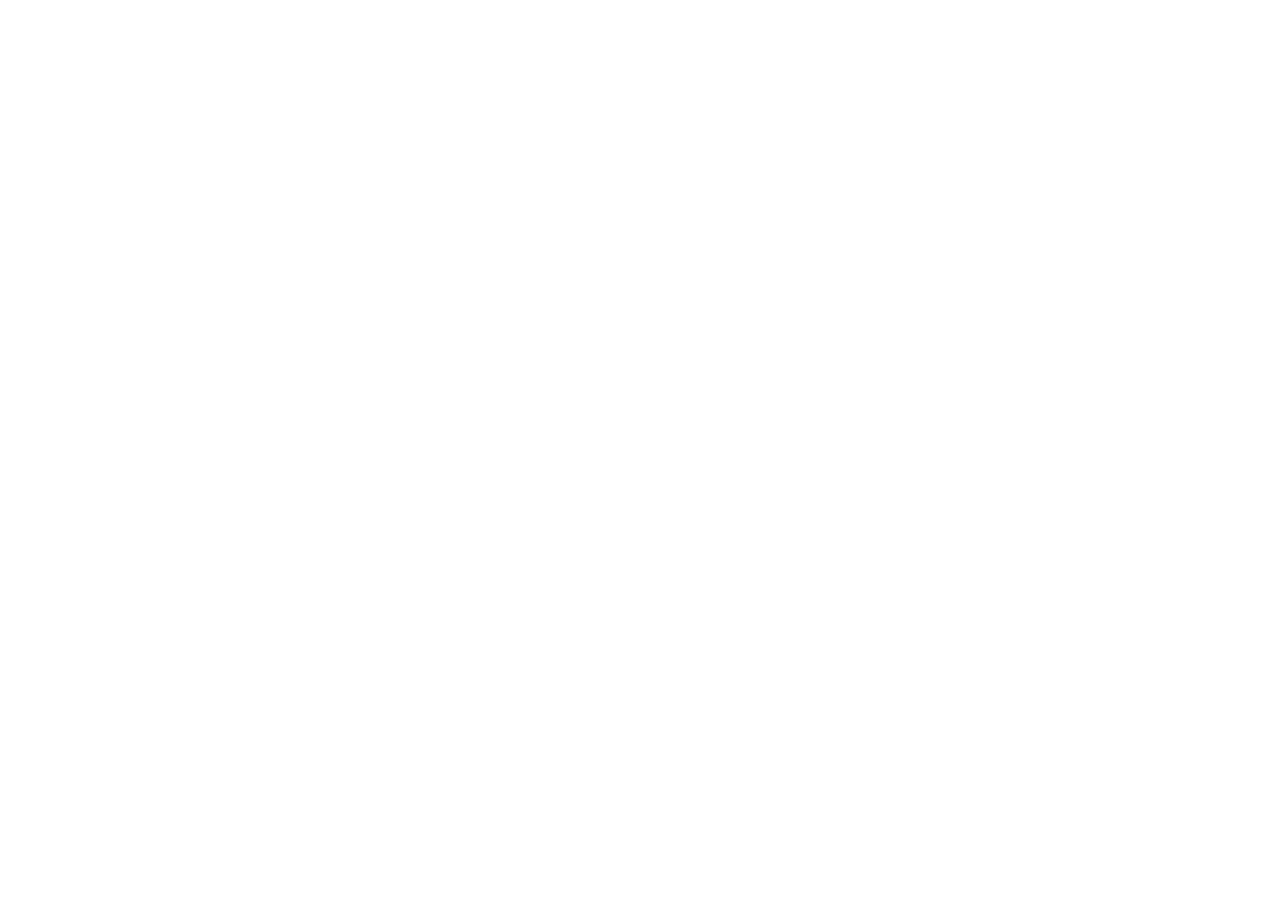
==== index.html @ 477d9840 "hamburger in progress" ====
<!DOCTYPE html>
<html lang="en">

<head>
    <meta charset="UTF-8" />
    <meta http-equiv="X-UA-Compatible" content="IE=edge" />
    <meta name="viewport" content="width=device-width, initial-scale=1.0" />
    <title>myMaths</title>
    <link rel="stylesheet" href="styles.css" />
    <link rel="shortcut icon" href="assets/logos/PNG/Light logo.png" type="image/x-icon" />
</head>

<body>
    <div class="hamburger">
        <img src="assets/logos/SVG/Dark logo.svg" />
        <a href="calc.html">get answers</a>
        <a href="feedback.html">give feedback</a>
    </div>
    <nav class="navbar">
        <a onclick="showMenu()">
            <img src="assets/logos/SVG/Dark logo.svg" />
            <h3>myMaths</h3>
        </a>
    </nav>

    <section class="main">
        <div class="main-h">
            <p class="mpOne">online maths calculator for south african students</p>
            <p class="mpS">go from . . .</p>
            <img class="mGif" src="assets/images/confused-math.gif" alt="confused?" />

            <p class="mpS">to . . .</p>
            <img class="mImg" src="assets/images/moneymath.svg" alt="" />
            <a class="mButton" href="calc.html">calculate now . . .</a>
        </div>
    </section>

    <footer class="footer">
        <h2>made with ❤️ by vortex - 2021</h2>
    </footer>
</body>

</html>
---- styles.css ----
@import url("https://fonts.googleapis.com/css2?family=Titillium+Web:wght@400&display=swap");
@import url("https://fonts.googleapis.com/css2?family=Josefin+Sans:wght@600&display=swap");

* {
    font-family: "Titillium Web", sans-serif;
    margin: 0;
    padding: 0;
    font-size: 10px;
    font-weight: 600;
}

h1,
h2,
h3,
h4,
h5,
h6 {
    font-family: "Josefin Sans", sans-serif;
    margin: 0;
    padding: 0;
    font-size: 10px;
}

a {
    text-decoration: none;
}

.navbar {
    background-color: #000000;
    color: #ffffff;
    height: 13vh;
    display: flex;
    justify-content: center;
    align-items: center;
    border-bottom: #ffffff 0.5rem solid;
}

.navbar a {
    width: auto;
    height: auto;
    display: flex;
    justify-content: space-evenly;
    align-items: center;
    flex-direction: row;
}

.navbar a h3 {
    color: #ffffff;
    font-size: 2.5rem;
}


.navbar a img {
    width: 20%;
    overflow: hidden;
}

.footer {
    background-color: #000000;
    color: #ffffff;
    height: 8vh;
    display: flex;
    justify-content: center;
    align-items: center;
    border-top: #ffffff 0.5rem solid;
}

.footer h2 {
    font-size: 2rem;
    font-weight: 500;
}

.main {
    background: linear-gradient(to bottom,
            rgba(150, 21, 171, 1),
            rgba(33, 8, 27, 1));
}

.main-h {
    display: flex;
    justify-content: center;
    align-items: center;
    flex-direction: column;
}

.mpOne {
    background: #000000;
    color: #ffffff;
    width: 75vw;
    box-shadow: -1.4rem 1.4rem 0 0 rgba(58, 255, 26, 1);
    margin: 3rem;
    padding: 1.8rem;
    border-radius: 2.5rem;
    font-size: 2.5rem;
    text-align: center;
    border: #ffffff 0.25rem solid;
}

.mpS {
    background: transparent;
    color: #ffffff;
    font-size: 2.5rem;
    text-align: center;
    margin: 2rem;
}

.mGif {
    border-radius: 4rem;
    padding: 1.8rem;
    width: 75vw;
}

.mImg {
    width: 50vw;
}

.mButton {
    background: #000000;
    color: #ffffff;
    width: 75vw;
    box-shadow: -1.4rem 1.4rem 0 0 rgba(58, 255, 26, 1);
    margin-bottom: 6rem;
    padding: 1.8rem;
    border-radius: 2.5rem;
    font-size: 2.5rem;
    text-align: center;
    border: #ffffff 0.25rem solid;
}

.nav-links {
    position: fixed;
    background: #8b271f;
    height: 100vh;
    width: 200px;
    top: 0;
    right: -200px;
    text-align: left;
    z-index: 2;
    transition: 0.6s;
}

.hamburger {
    width: 80vw;
    height: 100vh;
    background-color: #8b271f;
    z-index: 9999999;
    border-radius: 2.5rem, 2.5rem, 0, 0;
    color: #ffffff;
}

.hamburger img {
    width: 20vw;
    padding: 2rem;
}

.hamburger a {
    color: #ffffff;
}

@media all and (min-width: 600px) {
    html {
        display: none;
    }
}
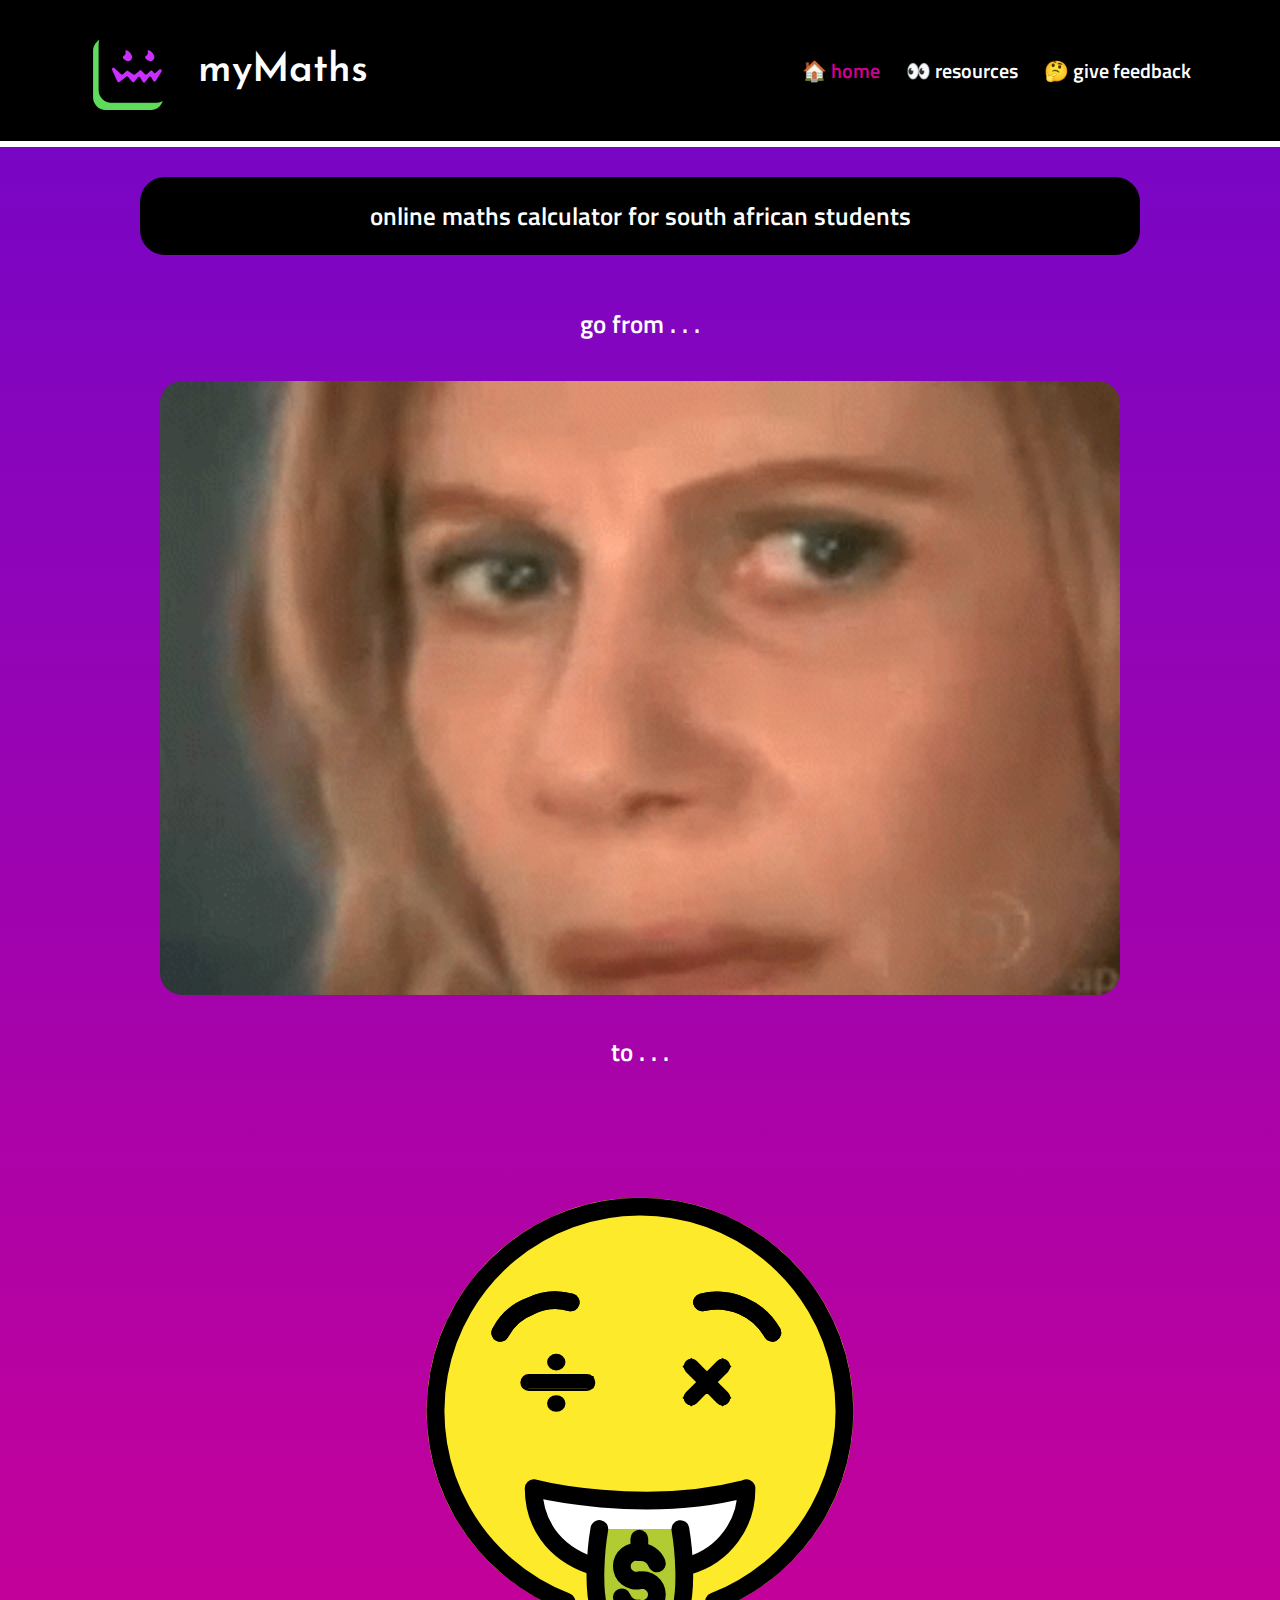
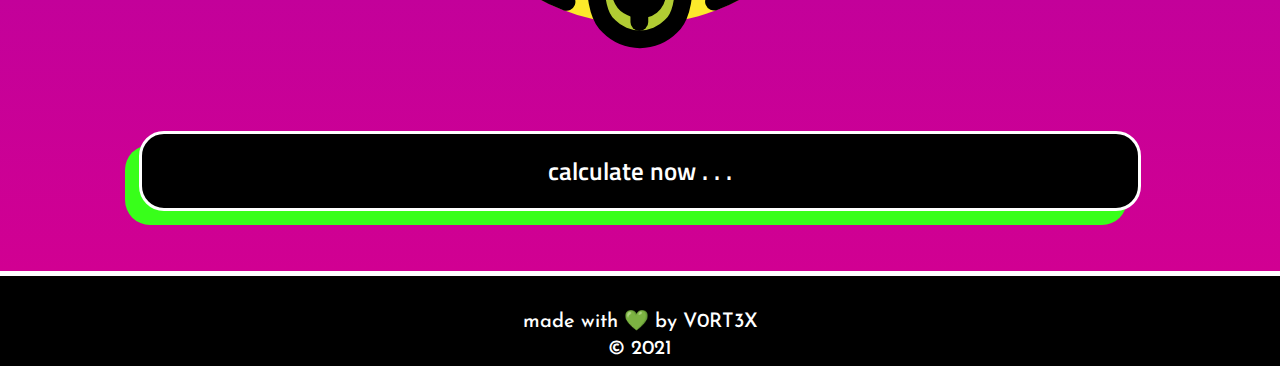
==== commit cb3c0bcd: "trying to fix navbar for the desktop version its turing out to be a pain" ====
--- a/index.html
+++ b/index.html
@@ -6,29 +6,86 @@
     <meta http-equiv="X-UA-Compatible" content="IE=edge" />
     <meta name="viewport" content="width=device-width, initial-scale=1.0" />
     <title>myMaths</title>
-    <link rel="stylesheet" href="styles.css" />
+    <link rel="stylesheet" id="style" href="styles.css" />
     <link rel="shortcut icon" href="assets/logos/PNG/Light logo.png" type="image/x-icon" />
 </head>
 
 <body>
-    <div class="hamburger">
-        <img src="assets/logos/SVG/Dark logo.svg" />
-        <a href="calc.html">get answers</a>
-        <a href="feedback.html">give feedback</a>
+
+    <nav>
+        <a href="index.html" class="nav__home__link">
+            <img src="assets/logos/SVG/Dark logo.svg" alt="logo" />
+            <h1>myMaths</h1>
+        </a>
+
+        <div class="nav-links" id="nav-links">
+            <button onclick="hideMenu()" class="hamburger-button">
+                <svg xmlns="http://www.w3.org/2000/svg" viewBox="0 0 24 24">
+                    <path d="M24 20.188l-8.315-8.209 8.2-8.282-3.697-3.697-8.212 8.318-8.31-8.203-3.666 3.666 8.321 8.24-8.206 8.313 3.666 3.666 8.237-8.318 8.285 8.203z" />
+                </svg>
+            </button>
+
+            <ul>
+                <li>
+                    <a href="index.html" id="current-page"> &#x1F3E0; home</a>
+                </li>
+                <li>
+                    <a href=" calc.html"> &#x1F440; resources</a>
+                </li>
+                <li>
+                    <a href="feedback.html"> &#x1F914; give feedback</a>
+                </li>
+            </ul>
+        </div>
+        <button onclick="showMenu()" class="hamburger-alt-button">
+            <svg viewBox="0 0 100 80" width="40" height="40">
+                <rect width="100" height="20"></rect>
+                <rect y="30" width="100" height="20"></rect>
+                <rect y="60" width="100" height="20"></rect>
+            </svg>
+        </button>
+    </nav>
+    <!--
+    <div id="hamburger" class="hamburger">
+
+        <button onclick="hideMenu()" class="hamburger-button">
+            <svg xmlns="http://www.w3.org/2000/svg" viewBox="0 0 24 24">
+                <path d="M24 20.188l-8.315-8.209 8.2-8.282-3.697-3.697-8.212 8.318-8.31-8.203-3.666 3.666 8.321 8.24-8.206 8.313 3.666 3.666 8.237-8.318 8.285 8.203z" />
+            </svg>
+        </button>
+
+        <div class="hamb-a">
+            <a href="index.html" class="button"> &#x1F3E0; home</a>
+            <a class="button" href="calc.html"> &#x1F440; resources</a>
+            <a class="button" href="feedback.html"> &#x1F914; give feedback</a>
+        </div>
     </div>
+
     <nav class="navbar">
-        <a onclick="showMenu()">
-            <img src="assets/logos/SVG/Dark logo.svg" />
-            <h3>myMaths</h3>
+        <div class="nav__child1">
+            <button onclick="showMenu()">
+                <svg viewBox="0 0 100 80" width="40" height="40">
+                    <rect width="100" height="20"></rect>
+                    <rect y="30" width="100" height="20"></rect>
+                    <rect y="60" width="100" height="20"></rect>
+                </svg>
+            </button>
+        </div>
+        <a href="index.html" class="nav__child2">
+            <div class="nav__child3">
+                <img src="assets/logos/SVG/Dark logo.svg" alt="logo">
+            </div>
+            <div class="nav__child4">
+                <h3>myMaths</h3>
+            </div>
         </a>
     </nav>
-
+-->
     <section class="main">
         <div class="main-h">
             <p class="mpOne">online maths calculator for south african students</p>
             <p class="mpS">go from . . .</p>
             <img class="mGif" src="assets/images/confused-math.gif" alt="confused?" />
-
             <p class="mpS">to . . .</p>
             <img class="mImg" src="assets/images/moneymath.svg" alt="" />
             <a class="mButton" href="calc.html">calculate now . . .</a>
@@ -36,8 +93,11 @@
     </section>
 
     <footer class="footer">
-        <h2>made with ❤️ by vortex - 2021</h2>
+        <h1>made with &#x1F49A; by V0RT3X</h1>
+        <h2> &copy; 2021</h2>
     </footer>
+
+    <script src="index.js"></script>
 </body>
 
 </html>--- a/styles.css
+++ b/styles.css
@@ -1,5 +1,15 @@
 @import url("https://fonts.googleapis.com/css2?family=Titillium+Web:wght@400&display=swap");
 @import url("https://fonts.googleapis.com/css2?family=Josefin+Sans:wght@600&display=swap");
+
+:root {
+    --pri: rgb(121, 6, 197);
+    --sec: rgb(209, 0, 146);
+    --tet: rgb(56, 255, 26);
+    --text-pri: rgb(0, 0, 0);
+    --text-sec: rgb(255, 255, 255);
+}
+
+/*      UNIVERSAL       */
 
 * {
     font-family: "Titillium Web", sans-serif;
@@ -23,57 +33,187 @@
 
 a {
     text-decoration: none;
-}
-
-.navbar {
-    background-color: #000000;
-    color: #ffffff;
-    height: 13vh;
-    display: flex;
+    color: var(--text-sec);
+}
+
+.button {
+    background: var(--text-pri);
+    color: var(--text-sec);
+    width: 75vw;
+    box-shadow: -1.4rem 1.4rem 0 0 var(--tet);
+    margin-bottom: 6rem;
+    padding: 1.8rem;
+    border-radius: 2.5rem;
+    font-size: 2.5rem;
+    text-align: center;
+    border: var(--text-sec) 0.35rem solid;
+}
+
+.altButton {
+    background: var(--text-pri);
+    color: var(--text-sec);
+    width: 75vw;
+    box-shadow: -1.4rem 1.4rem 0 0 var(--tet);
+    margin-bottom: 6rem;
+    padding: 1.8rem;
+    border-radius: 2.5rem;
+    font-size: 2rem;
+    text-align: center;
+    border: var(--text-sec) 0.35rem solid;
+}
+
+
+.headings {
+    background: var(--text-pri);
+    color: var(--text-sec);
+    margin: 3rem;
+    padding: 1.8rem;
+    border-radius: 2.5rem;
+    font-size: 2.5rem;
+    text-align: center;
+    border: var(--text-sec) 0.25rem solid;
+}
+
+
+/*      NAV BAR     */
+
+nav {
+    display: flex;
+    flex-direction: row-reverse;
+    padding: 2% 6%;
+    justify-content: space-evenly;
+    align-items: center;
+    background-color: var(--text-pri);
+    color: var(--text-sec);
+    height: 10vh;
+    border-bottom: var(--text-sec) .7vh solid;
+}
+
+.nav__home__link {
+    font-size: 4rem;
+    display: flex;
+    align-items: center;
+    justify-content: space-evenly;
+}
+
+.nav__home__link img {
+    width: 15vw;
+    padding-right: 5vw;
+}
+
+.nav__home__link h1 {
+    font-size: 3rem;
+}
+
+
+.hamburger-button {
+    display: flex;
+    background-color: transparent;
+    border: none;
     justify-content: center;
-    align-items: center;
-    border-bottom: #ffffff 0.5rem solid;
-}
-
-.navbar a {
-    width: auto;
-    height: auto;
-    display: flex;
+}
+
+.hamburger-button svg {
+    fill: var(--text-sec);
+    width: 15vw;
+    position: fixed;
+    top: 10%;
+}
+
+.hamburger-alt-button {
+    display: flex;
+    background-color: transparent;
+    border: none;
+    justify-content: center;
+}
+
+.hamburger-alt-button svg {
+    fill: var(--text-sec);
+    width: 15vw;
+}
+
+
+/*      HAMBURGER       */
+/* ISSUE IS HERE!!!!
+#nav-links {
+    position: fixed;
+    background: linear-gradient(rgba(121, 6, 197, 0.3), rgba(121, 6, 197, 0.3)),
+        linear-gradient(rgba(0, 0, 0, 1), rgba(0, 0, 0, 1));
+    height: 100vh;
+    width: 85vw;
+    display: flex;
+    flex-direction: column;
+    justify-content: center;
+    align-items: center;
+    border-right: .3rem var(--text-sec) solid;
+    top: 0;
+    left: -200vw;
+    text-align: left;
+    z-index: 2;
+    border-radius: 0rem 5rem 5rem 0rem;
+    transition: 0.6s;
+}
+
+.nav-links ul {
+    display: flex;
+    align-items: center;
+    flex-direction: column;
+    width: 75vw;
+}
+
+.nav-links ul li {
+    margin: 4rem;
+    list-style: none;
+    width: 75vw;
+    text-align: center;
+}
+
+
+.nav-links ul li a {
+    background: var(--text-pri);
+    color: var(--text-sec);
+    padding: 2rem 4rem;
+    box-shadow: -1.4rem 1.4rem 0 0 var(--tet);
+    margin-bottom: 6rem;
+    border-radius: 2.5rem;
+    font-size: 2rem;
+    text-align: center;
+    border: var(--text-sec) 0.35rem solid;
+
+}
+*/
+/*      FOOTER        */
+
+.footer {
+    background-color: var(--text-pri);
+    color: var(--text-sec);
+    height: 10vh;
+    display: flex;
+    flex-direction: column;
     justify-content: space-evenly;
     align-items: center;
-    flex-direction: row;
-}
-
-.navbar a h3 {
-    color: #ffffff;
-    font-size: 2.5rem;
-}
-
-
-.navbar a img {
-    width: 20%;
-    overflow: hidden;
-}
-
-.footer {
-    background-color: #000000;
-    color: #ffffff;
-    height: 8vh;
-    display: flex;
-    justify-content: center;
-    align-items: center;
-    border-top: #ffffff 0.5rem solid;
-}
+    border-top: var(--text-sec) 0.5rem solid;
+}
+
+.footer h1 {
+    margin-top: 2%;
+    font-size: 2rem;
+    font-weight: 500;
+}
+
 
 .footer h2 {
     font-size: 2rem;
     font-weight: 500;
 }
+
+/*      HOME PAGE       */
+
 
 .main {
     background: linear-gradient(to bottom,
-            rgba(150, 21, 171, 1),
-            rgba(33, 8, 27, 1));
+            var(--pri),
+            var(--sec));
 }
 
 .main-h {
@@ -84,21 +224,21 @@
 }
 
 .mpOne {
-    background: #000000;
-    color: #ffffff;
-    width: 75vw;
-    box-shadow: -1.4rem 1.4rem 0 0 rgba(58, 255, 26, 1);
+    background: var(--text-pri);
+    color: var(--text-sec);
+    width: 75vw;
     margin: 3rem;
     padding: 1.8rem;
     border-radius: 2.5rem;
     font-size: 2.5rem;
     text-align: center;
-    border: #ffffff 0.25rem solid;
-}
+    border: var(--text-pri) 0.25rem solid;
+}
+
 
 .mpS {
     background: transparent;
-    color: #ffffff;
+    color: var(--text-sec);
     font-size: 2.5rem;
     text-align: center;
     margin: 2rem;
@@ -115,50 +255,335 @@
 }
 
 .mButton {
-    background: #000000;
-    color: #ffffff;
-    width: 75vw;
-    box-shadow: -1.4rem 1.4rem 0 0 rgba(58, 255, 26, 1);
+    background: var(--text-pri);
+    color: var(--text-sec);
+    width: 75vw;
+    box-shadow: -1.4rem 1.4rem 0 0 var(--tet);
     margin-bottom: 6rem;
     padding: 1.8rem;
     border-radius: 2.5rem;
     font-size: 2.5rem;
     text-align: center;
-    border: #ffffff 0.25rem solid;
-}
-
-.nav-links {
-    position: fixed;
-    background: #8b271f;
-    height: 100vh;
-    width: 200px;
-    top: 0;
-    right: -200px;
+    border: var(--text-sec) 0.35rem solid;
+}
+
+
+.heading {
+    font-size: 3.3rem;
+    padding: 1rem;
+    text-align: center;
+}
+
+/*      RESOURCES PAGE      */
+
+.calc {
+    height: auto;
+    padding: 5vw;
+    color: var(--text-sec);
+    background: linear-gradient(rgba(121, 6, 197, 0.3), rgba(121, 6, 197, 0.3)),
+        linear-gradient(rgba(0, 0, 0, 1), rgba(0, 0, 0, 1));
+}
+
+.calc-section {
+    background: linear-gradient(rgba(209, 0, 146, 0.4), rgba(209, 0, 146, 0.4)),
+        linear-gradient(rgba(0, 0, 0, 1), rgba(0, 0, 0, 1));
+    padding: 5vw;
+    padding-bottom: 10vw;
+    margin-bottom: 7vw;
+    border-radius: 2.5rem;
+    border: 5px var(--text-sec) solid;
+
+}
+
+.calc-head {
+    font-size: 3rem;
+    padding: 1rem;
+    text-align: center;
+}
+
+.calc-coor {
+    padding: 0.5rem;
+    margin: 0.5rem;
+    margin-bottom: 0;
+    color: var(--text-sec);
+    padding-bottom: 0;
+}
+
+.calc-coor h3 {
+    font-family: "Titillium Web", sans-serif;
+    font-size: 2rem;
+    padding-bottom: 1rem;
+}
+
+.calc-coor input {
+    display: inline-block;
+    height: 5vh;
+    width: 25vw;
+    padding: 1rem;
+    font-size: 2rem;
+    margin: 3vw;
+}
+
+.calc__answer__heading {
+    font-size: 1.9rem;
+}
+
+.calc__answer__field {
+    font-size: 1.6rem;
+}
+
+.calc__answer__button {
+    margin: 0;
+    position: absolute;
+    left: 50%;
+    transform: translateX(-50%);
+    width: 40vw;
+    background-color: rgb(27, 102, 4);
+    color: var(--text-sec);
+    border: var(--text-sec) 0.35rem solid;
+    border-radius: 1.4rem;
+    font-size: 2rem;
+    margin-bottom: 10000px;
+    display: inline;
+
+}
+
+/*      FEEDBACK PAGE       */
+
+.feedback {
+    height: auto;
+    padding: 5vw;
+    color: var(--text-sec);
+    background: linear-gradient(rgba(121, 6, 197, 0.3), rgba(121, 6, 197, 0.3)),
+        linear-gradient(rgba(0, 0, 0, 1), rgba(0, 0, 0, 1));
+}
+
+
+.feedback h2 {
+    font-size: 1.9rem;
+    text-align: center;
+    margin-bottom: 1rem;
+}
+
+
+.inside-link {
+    background: var(--text-pri);
+    width: 50vw;
+    margin: 2rem auto 6rem auto;
+    box-shadow: -1.4rem 1.4rem 0 0 var(--tet);
+    padding: 1.8rem;
+    border-radius: 2.5rem;
+    text-align: center;
+    border: var(--text-sec) 0.35rem solid;
+}
+
+.inside-link a {
+    font-size: 2.5rem;
+    color: var(--text-sec);
+}
+
+
+#feedback-form {
+    width: 80vw;
+    margin: 0 auto 0 auto;
+    border: 5px #fff solid;
+    display: flex;
+    background: linear-gradient(rgba(209, 0, 146, 0.4), rgba(209, 0, 146, 0.4)),
+        linear-gradient(rgba(0, 0, 0, 1), rgba(0, 0, 0, 1));
+    padding: 4vw;
+    color: var(--text-sec);
+    border-radius: 2.5rem;
+    flex-direction: column;
+}
+
+
+.feedback__form__part {
+    display: flex;
+    flex-direction: column;
+    margin-bottom: 10vw;
+}
+
+.feedback__form__part label {
+    font-size: 2rem;
+    padding-bottom: 2%;
+}
+
+.feedback__form__part input {
+    width: 75vw;
+    padding-left: 2vw;
+    margin: auto;
+    padding-bottom: 0;
+    font-size: 2rem;
+}
+
+
+.alt__feedback__form__part {
+    margin-bottom: 10vw;
+}
+
+.alt__feedback__form__part h2 {
+    font-size: 2rem;
     text-align: left;
-    z-index: 2;
-    transition: 0.6s;
-}
-
-.hamburger {
-    width: 80vw;
-    height: 100vh;
-    background-color: #8b271f;
-    z-index: 9999999;
-    border-radius: 2.5rem, 2.5rem, 0, 0;
-    color: #ffffff;
-}
-
-.hamburger img {
-    width: 20vw;
-    padding: 2rem;
-}
-
-.hamburger a {
-    color: #ffffff;
-}
-
-@media all and (min-width: 600px) {
-    html {
+    font-family: "Titillium Web", sans-serif;
+
+}
+
+.alt__feedback__form__part label {
+    font-size: 1.7rem;
+}
+
+.alt__feedback__form__part input {
+    width: 1.7rem;
+    height: 1.7rem;
+    text-align: center;
+    margin-right: 2.5vw;
+
+}
+
+
+.alt__alt__feedback__form__part {
+    display: flex;
+    flex-direction: column;
+    margin-bottom: 10vw;
+}
+
+.alt__alt__feedback__form__part label {
+    font-size: 2rem;
+    padding-bottom: 2%;
+}
+
+.alt__alt__feedback__form__part textarea {
+    width: 75vw;
+    margin: auto;
+    padding: 2vw 2vw 2vw 4vw;
+    border-radius: 2.5rem;
+    font-size: 2rem;
+}
+
+input[type=reset] {
+    width: 40vw;
+    background-color: rgb(102, 4, 4);
+    color: var(--text-sec);
+    border: var(--text-sec) 0.35rem solid;
+    border-radius: 1.4rem;
+    margin: 1.5vw;
+    font-size: 2rem;
+    height: 15vw;
+    display: inline;
+}
+
+input[type=submit] {
+    width: 40vw;
+    background-color: rgb(27, 102, 4);
+    color: var(--text-sec);
+    border: var(--text-sec) 0.35rem solid;
+    border-radius: 1.4rem;
+    font-size: 2rem;
+    margin: 1.5vw;
+    display: inline;
+}
+
+.feedback__buttons {
+    display: flex;
+}
+
+/*      RESULTS PAGE        */
+
+.results {
+    height: 80vh;
+    padding: 5vw;
+    display: flex;
+    justify-content: space-evenly;
+    flex-direction: column;
+    align-items: center;
+    color: var(--text-sec);
+    background: linear-gradient(rgba(121, 6, 197, 0.3), rgba(121, 6, 197, 0.3)),
+        linear-gradient(rgba(0, 0, 0, 1), rgba(0, 0, 0, 1));
+
+}
+
+.results h2 {
+    font-size: 3rem;
+    text-align: center;
+    margin-bottom: 1rem;
+}
+
+@media screen and (min-width: 800px) {
+    nav {
+        display: flex;
+        flex-direction: row;
+        padding: 2% 6%;
+        justify-content: space-between;
+        align-items: center;
+        background-color: var(--text-pri);
+        color: var(--text-sec);
+        height: 10vh;
+        border-bottom: var(--text-sec) .7vh solid;
+    }
+
+
+    .nav__home__link {
+        font-size: 4rem;
+        display: flex;
+        width: 24vw;
+        align-items: center;
+        justify-content: space-evenly;
+    }
+
+    .nav__home__link img {
+        width: 6vw;
+        padding-right: 1vw;
+    }
+
+    .nav__home__link h1 {
+        font-size: 4rem;
+    }
+
+    .nav-links {
+        flex: 1;
+        text-align: right;
+    }
+
+    .nav-links ul {
+        display: inline;
+    }
+
+    .nav-links ul li {
+        text-decoration: none;
+        display: inline-block;
+        padding: 8px 12px;
+        position: relative;
+    }
+
+    .nav-links ul li a {
+        color: var(--text-sec);
+        text-decoration: none;
+        font-size: 2rem;
+        background: none;
+        padding: none;
+        box-shadow: none;
+        margin-bottom: 0;
+        border-radius: 0;
+        text-align: center;
+        border: none;
+
+    }
+
+    #current-page {
+        color: var(--sec);
+
+    }
+
+
+    .nav-links ul li a:hover {
+        color: var(--tet);
+        transition: .5s;
+        cursor: pointer;
+    }
+
+    .hamburger-button,
+    .hamburger-alt-button {
         display: none;
     }
+
 }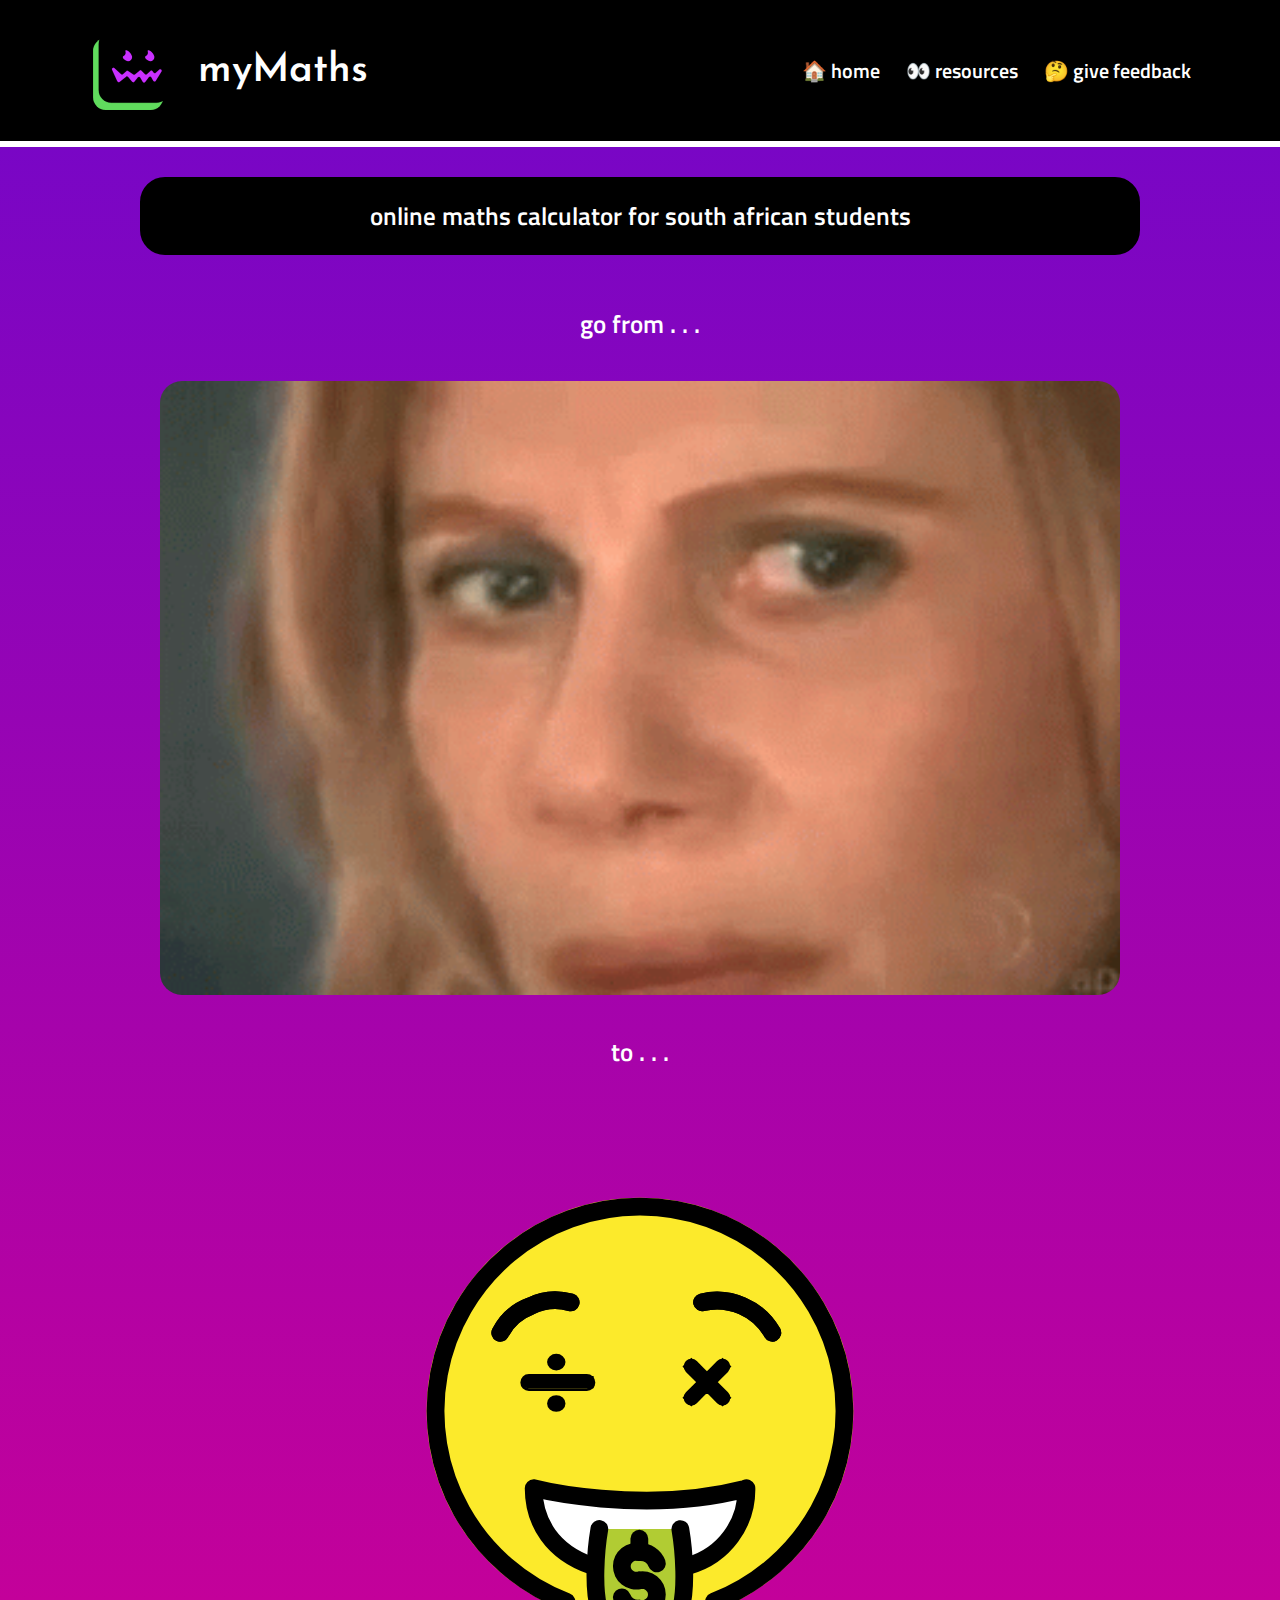
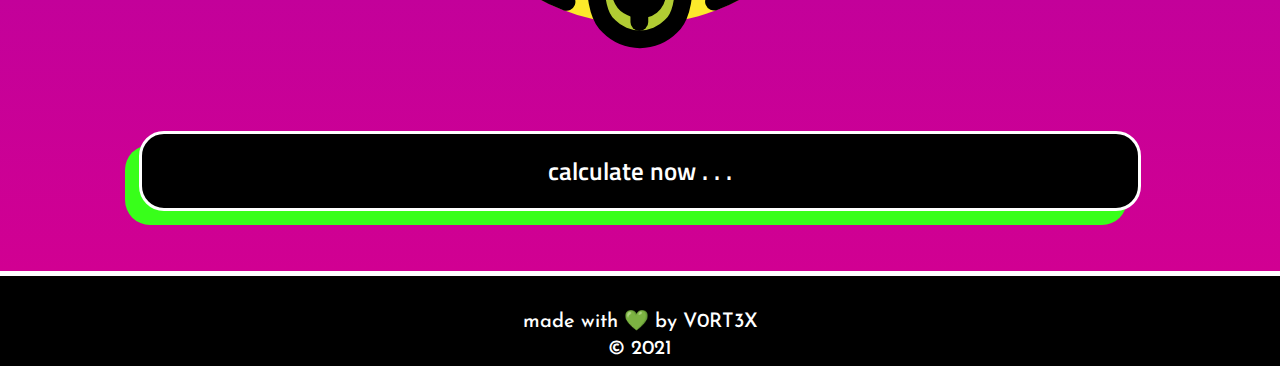
==== commit 9c230fb5: "bugs for nav bar have been squished!!!!" ====
--- a/index.html
+++ b/index.html
@@ -18,7 +18,26 @@
             <h1>myMaths</h1>
         </a>
 
-        <div class="nav-links" id="nav-links">
+        <div id="nav-links">
+            <button onclick="hideMenu()" class="hamburger-button">
+                <svg xmlns="http://www.w3.org/2000/svg" viewBox="0 0 24 24">
+                    <path d="M24 20.188l-8.315-8.209 8.2-8.282-3.697-3.697-8.212 8.318-8.31-8.203-3.666 3.666 8.321 8.24-8.206 8.313 3.666 3.666 8.237-8.318 8.285 8.203z" />
+                </svg>
+            </button>
+
+            <ul>
+                <li>
+                    <a href="index.html" id="current-page"> &#x1F3E0; home</a>
+                </li>
+                <li>
+                    <a href=" calc.html"> &#x1F440; resources</a>
+                </li>
+                <li>
+                    <a href="feedback.html"> &#x1F914; give feedback</a>
+                </li>
+            </ul>
+        </div>
+        <div id="alt-nav-links">
             <button onclick="hideMenu()" class="hamburger-button">
                 <svg xmlns="http://www.w3.org/2000/svg" viewBox="0 0 24 24">
                     <path d="M24 20.188l-8.315-8.209 8.2-8.282-3.697-3.697-8.212 8.318-8.31-8.203-3.666 3.666 8.321 8.24-8.206 8.313 3.666 3.666 8.237-8.318 8.285 8.203z" />
--- a/styles.css
+++ b/styles.css
@@ -134,7 +134,10 @@
 
 
 /*      HAMBURGER       */
-/* ISSUE IS HERE!!!!
+#alt-nav-links {
+    display: none;
+}
+
 #nav-links {
     position: fixed;
     background: linear-gradient(rgba(121, 6, 197, 0.3), rgba(121, 6, 197, 0.3)),
@@ -154,14 +157,14 @@
     transition: 0.6s;
 }
 
-.nav-links ul {
-    display: flex;
-    align-items: center;
-    flex-direction: column;
-    width: 75vw;
-}
-
-.nav-links ul li {
+#nav-links ul {
+    display: flex;
+    align-items: center;
+    flex-direction: column;
+    width: 75vw;
+}
+
+#nav-links ul li {
     margin: 4rem;
     list-style: none;
     width: 75vw;
@@ -169,7 +172,7 @@
 }
 
 
-.nav-links ul li a {
+#nav-links ul li a {
     background: var(--text-pri);
     color: var(--text-sec);
     padding: 2rem 4rem;
@@ -181,7 +184,7 @@
     border: var(--text-sec) 0.35rem solid;
 
 }
-*/
+
 /*      FOOTER        */
 
 .footer {
@@ -539,23 +542,29 @@
         font-size: 4rem;
     }
 
-    .nav-links {
+    #nav-links {
+        display: none;
+    }
+
+
+    #alt-nav-links {
+        display: block;
         flex: 1;
         text-align: right;
     }
 
-    .nav-links ul {
+    #alt-nav-links ul {
         display: inline;
     }
 
-    .nav-links ul li {
+    #alt-nav-links ul li {
         text-decoration: none;
         display: inline-block;
         padding: 8px 12px;
         position: relative;
     }
 
-    .nav-links ul li a {
+    #alt-nav-links ul li a {
         color: var(--text-sec);
         text-decoration: none;
         font-size: 2rem;
@@ -575,7 +584,7 @@
     }
 
 
-    .nav-links ul li a:hover {
+    #alt-nav-links ul li a:hover {
         color: var(--tet);
         transition: .5s;
         cursor: pointer;
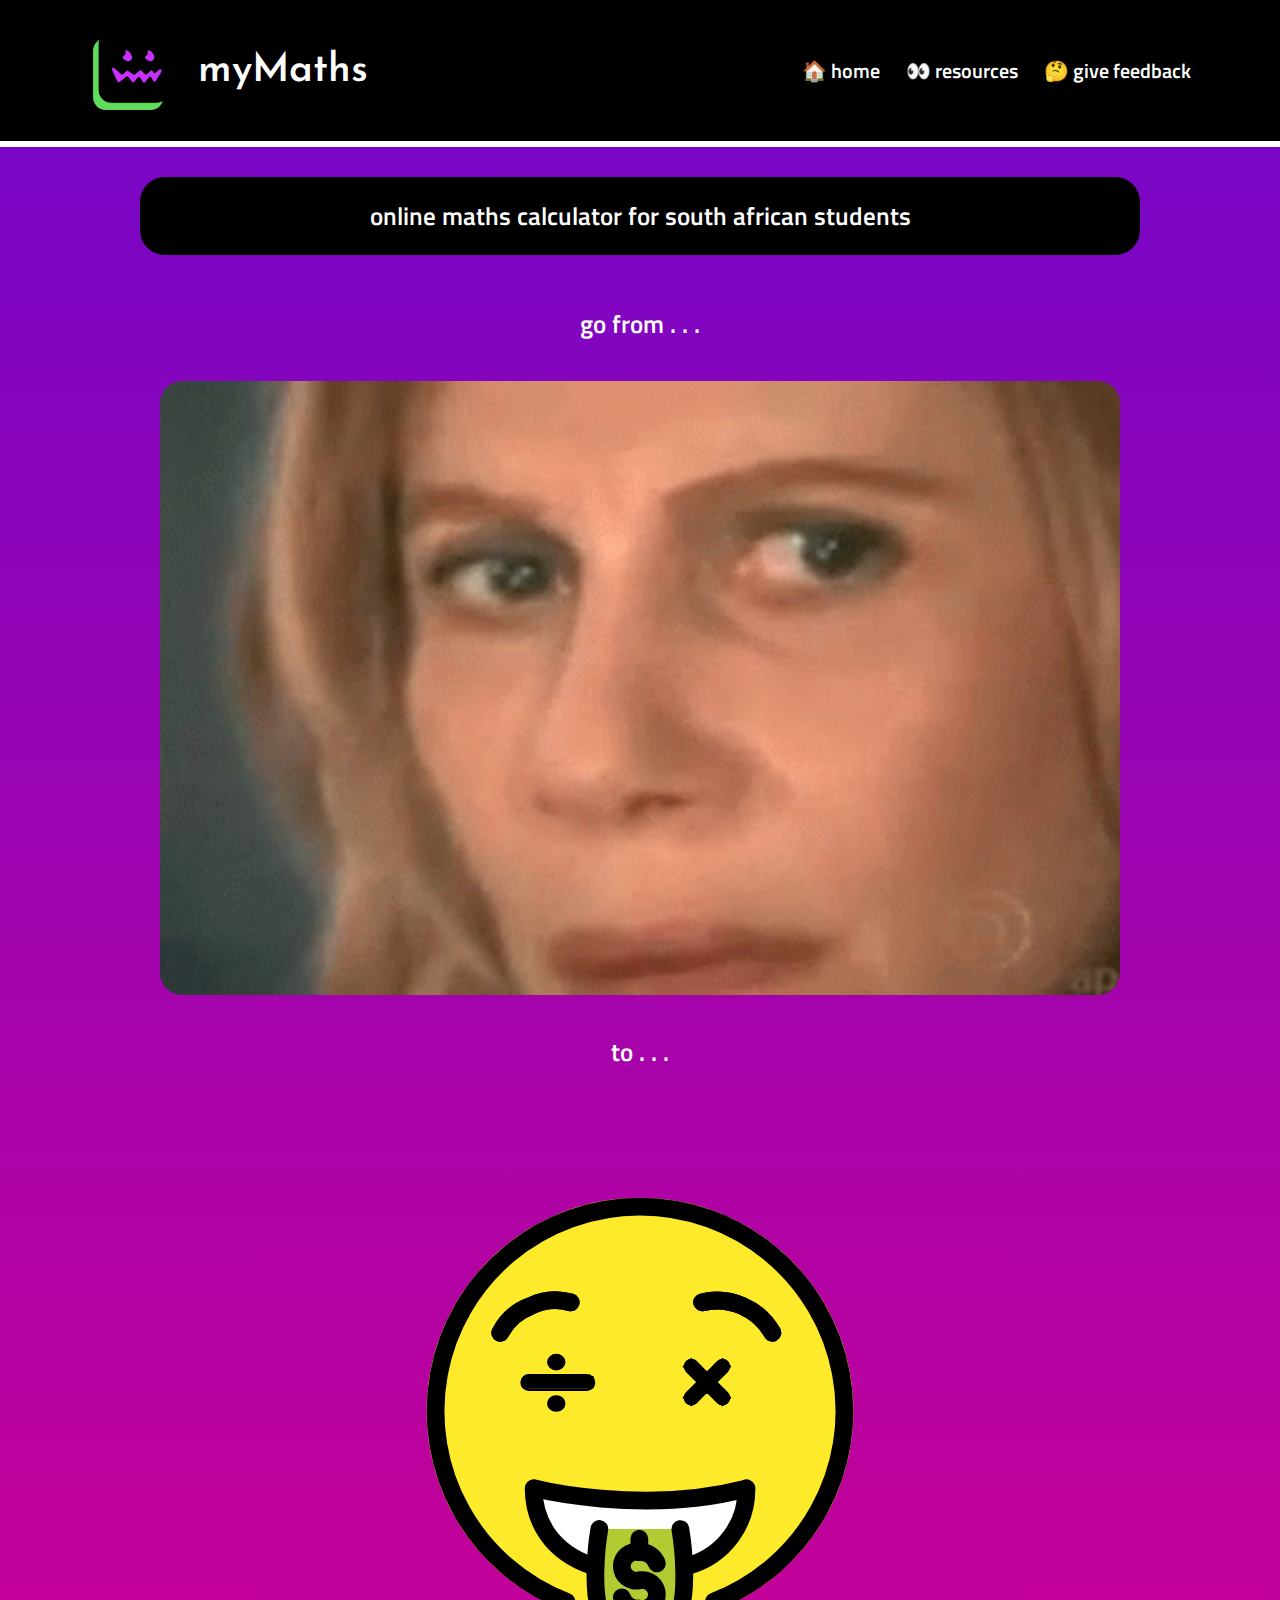
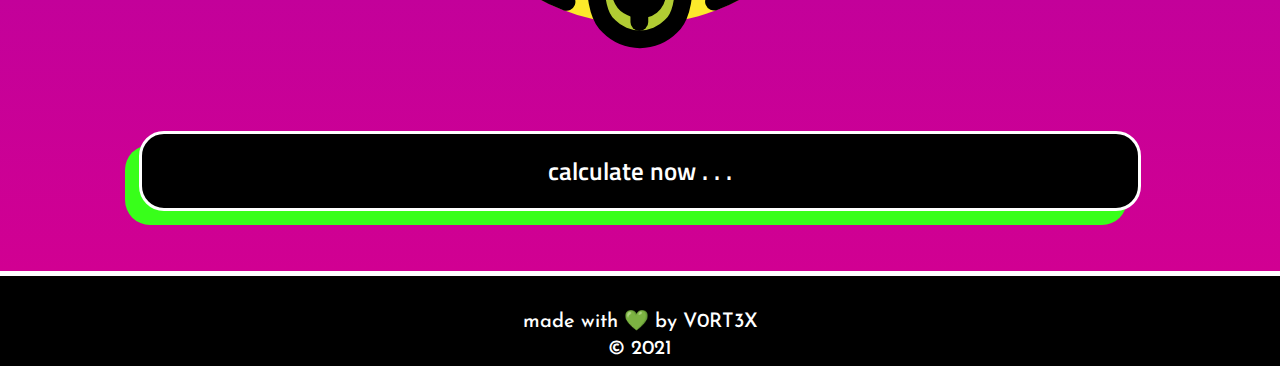
==== commit 7f18ce8c: "time to pivot!" ====
--- a/index.html
+++ b/index.html
@@ -64,42 +64,7 @@
             </svg>
         </button>
     </nav>
-    <!--
-    <div id="hamburger" class="hamburger">
 
-        <button onclick="hideMenu()" class="hamburger-button">
-            <svg xmlns="http://www.w3.org/2000/svg" viewBox="0 0 24 24">
-                <path d="M24 20.188l-8.315-8.209 8.2-8.282-3.697-3.697-8.212 8.318-8.31-8.203-3.666 3.666 8.321 8.24-8.206 8.313 3.666 3.666 8.237-8.318 8.285 8.203z" />
-            </svg>
-        </button>
-
-        <div class="hamb-a">
-            <a href="index.html" class="button"> &#x1F3E0; home</a>
-            <a class="button" href="calc.html"> &#x1F440; resources</a>
-            <a class="button" href="feedback.html"> &#x1F914; give feedback</a>
-        </div>
-    </div>
-
-    <nav class="navbar">
-        <div class="nav__child1">
-            <button onclick="showMenu()">
-                <svg viewBox="0 0 100 80" width="40" height="40">
-                    <rect width="100" height="20"></rect>
-                    <rect y="30" width="100" height="20"></rect>
-                    <rect y="60" width="100" height="20"></rect>
-                </svg>
-            </button>
-        </div>
-        <a href="index.html" class="nav__child2">
-            <div class="nav__child3">
-                <img src="assets/logos/SVG/Dark logo.svg" alt="logo">
-            </div>
-            <div class="nav__child4">
-                <h3>myMaths</h3>
-            </div>
-        </a>
-    </nav>
--->
     <section class="main">
         <div class="main-h">
             <p class="mpOne">online maths calculator for south african students</p>
--- a/styles.css
+++ b/styles.css
@@ -279,6 +279,61 @@
 
 /*      RESOURCES PAGE      */
 
+.res__template {
+    height: auto;
+    padding: 5vw;
+    color: var(--text-sec);
+    background: linear-gradient(rgba(121, 6, 197, 0.3), rgba(121, 6, 197, 0.3)),
+        linear-gradient(rgba(0, 0, 0, 1), rgba(0, 0, 0, 1));
+}
+
+.inner__res__template {
+    background: linear-gradient(rgba(209, 0, 146, 0.4), rgba(209, 0, 146, 0.4)),
+        linear-gradient(rgba(0, 0, 0, 1), rgba(0, 0, 0, 1));
+    padding: 5vw;
+    padding-bottom: 10vw;
+    margin-bottom: 7vw;
+    border-radius: 2.5rem;
+    border: 5px var(--text-sec) solid;
+
+}
+
+.inner__res__template h1 {
+    font-size: 3rem;
+    padding: 1rem;
+    text-align: center;
+    text-decoration: underline;
+}
+
+.inner__res__template h2 {
+    font-size: 2rem;
+}
+
+.res__summary h1 {
+    font-size: 2.5rem;
+    text-decoration: none;
+    text-align: left;
+    padding-left: 0;
+}
+
+.res__summary p {
+    font-size: 1.5rem;
+}
+
+.res__summary input {
+    background: var(--text-pri);
+    color: var(--text-sec);
+    width: auto;
+    padding: 1.3rem;
+    margin: 2rem 0;
+    border-radius: 2.5rem;
+    font-size: 1.3rem;
+    text-align: center;
+    border: var(--text-sec) 0.35rem solid;
+    box-shadow: -.7rem .7rem 0 0 var(--tet);
+}
+
+
 .calc {
     height: auto;
     padding: 5vw;
@@ -348,7 +403,43 @@
     font-size: 2rem;
     margin-bottom: 10000px;
     display: inline;
-
+}
+
+.choose__grade {
+    background: linear-gradient(rgba(121, 6, 197, 0.3), rgba(121, 6, 197, 0.3)),
+        linear-gradient(rgba(0, 0, 0, 1), rgba(0, 0, 0, 1));
+
+    display: flex;
+    flex-direction: column;
+    align-items: center;
+}
+
+.choose__grade h1 {
+    padding-right: 20vw;
+    padding-left: 20vw;
+    margin: 7rem 0;
+}
+
+.grade__button {
+    width: 50vw;
+}
+
+#grade10 {
+    height: auto;
+    width: 100vw;
+    padding: 2vw;
+    background: linear-gradient(rgba(121, 6, 197, 0.3), rgba(121, 6, 197, 0.3)),
+        linear-gradient(rgba(0, 0, 0, 1), rgba(0, 0, 0, 1));
+    display: none;
+}
+
+#grade11 {
+    height: auto;
+    width: 100vw;
+    padding: 2vw;
+    background: linear-gradient(rgba(121, 6, 197, 0.3), rgba(121, 6, 197, 0.3)),
+        linear-gradient(rgba(0, 0, 0, 1), rgba(0, 0, 0, 1));
+    display: none;
 }
 
 /*      FEEDBACK PAGE       */
@@ -510,6 +601,8 @@
     text-align: center;
     margin-bottom: 1rem;
 }
+
+
 
 @media screen and (min-width: 800px) {
     nav {
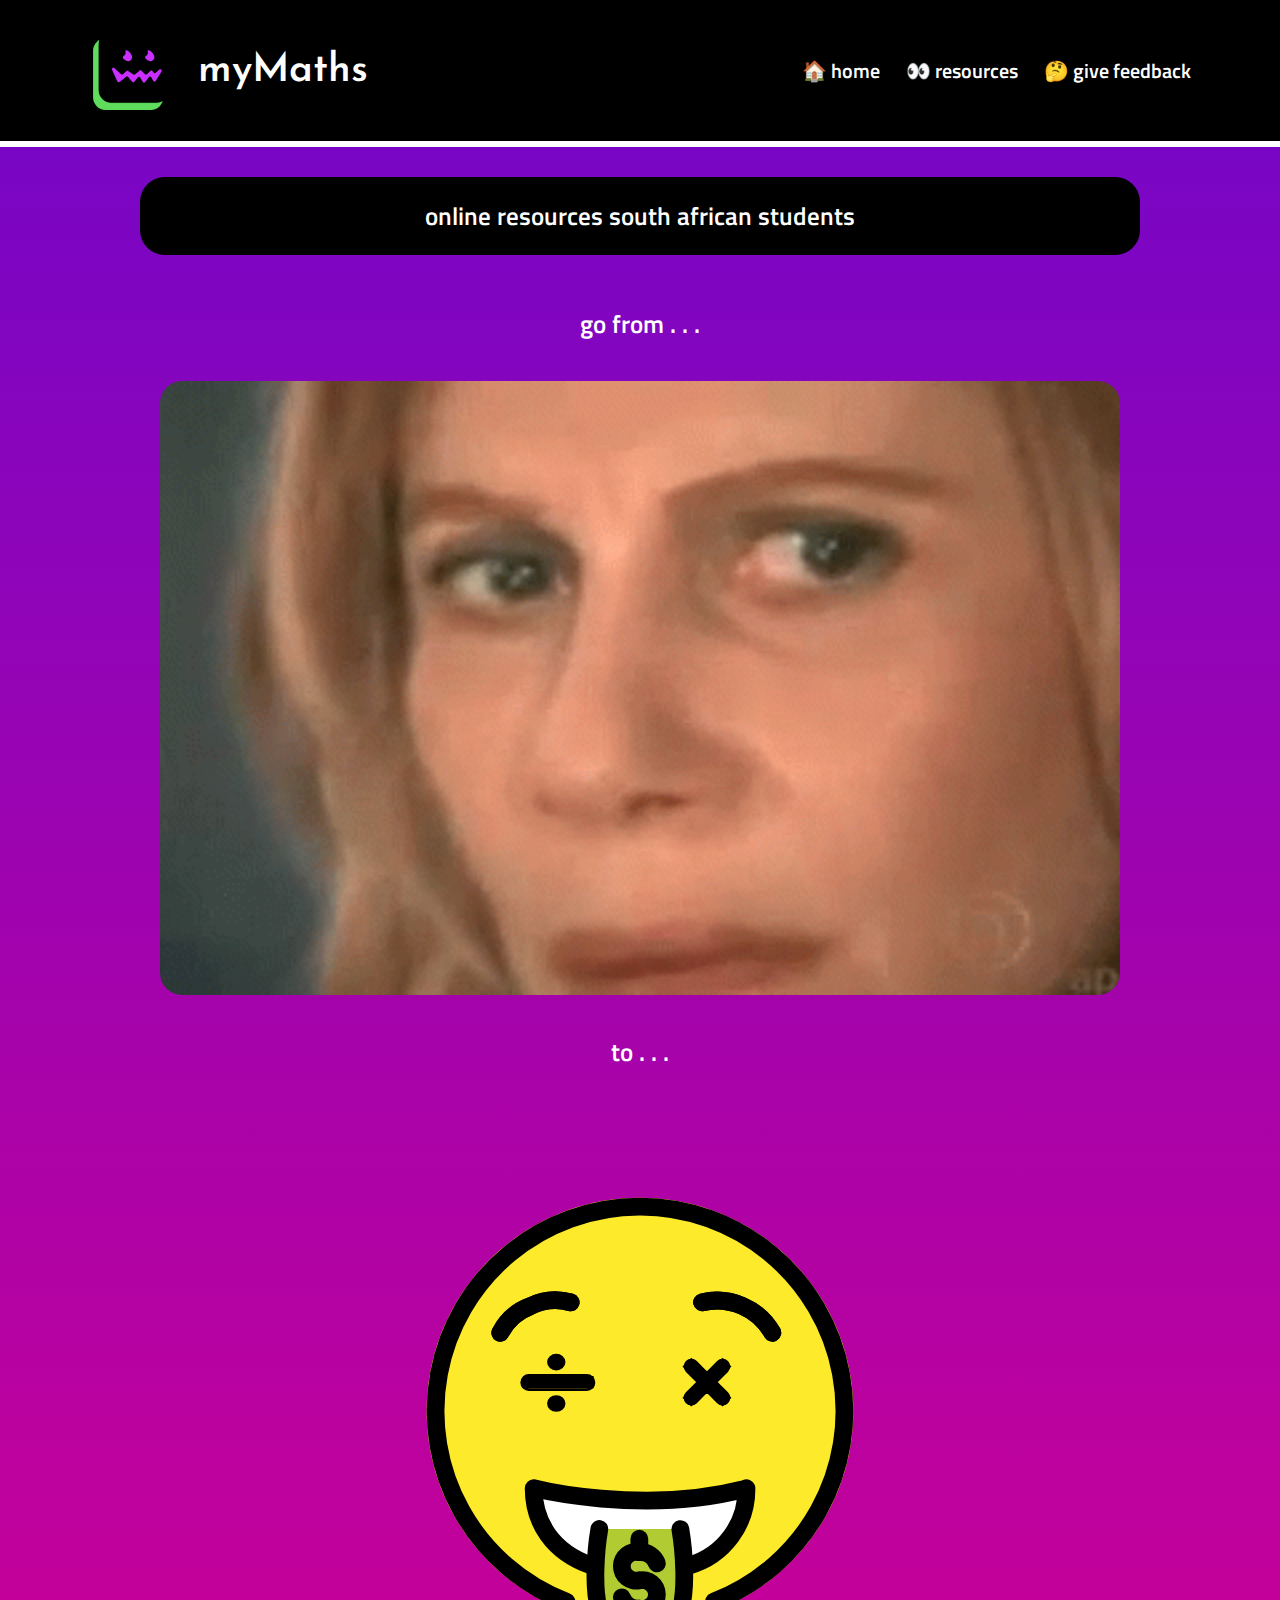
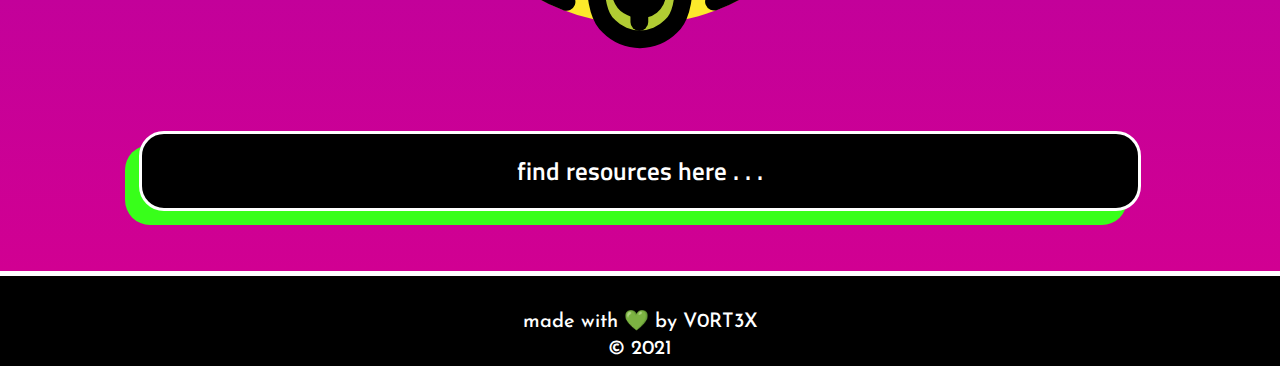
==== commit c0382a51: "a little admin. mymaths is gonna change a lot..." ====
--- a/index.html
+++ b/index.html
@@ -30,7 +30,7 @@
                     <a href="index.html" id="current-page"> &#x1F3E0; home</a>
                 </li>
                 <li>
-                    <a href=" calc.html"> &#x1F440; resources</a>
+                    <a href=" resources.html"> &#x1F440; resources</a>
                 </li>
                 <li>
                     <a href="feedback.html"> &#x1F914; give feedback</a>
@@ -49,7 +49,7 @@
                     <a href="index.html" id="current-page"> &#x1F3E0; home</a>
                 </li>
                 <li>
-                    <a href=" calc.html"> &#x1F440; resources</a>
+                    <a href=" resources.html"> &#x1F440; resources</a>
                 </li>
                 <li>
                     <a href="feedback.html"> &#x1F914; give feedback</a>
@@ -67,12 +67,12 @@
 
     <section class="main">
         <div class="main-h">
-            <p class="mpOne">online maths calculator for south african students</p>
+            <p class="mpOne">online resources south african students</p>
             <p class="mpS">go from . . .</p>
             <img class="mGif" src="assets/images/confused-math.gif" alt="confused?" />
             <p class="mpS">to . . .</p>
             <img class="mImg" src="assets/images/moneymath.svg" alt="" />
-            <a class="mButton" href="calc.html">calculate now . . .</a>
+            <a class="mButton" href="resources.html">find resources here . . .</a>
         </div>
     </section>
 
